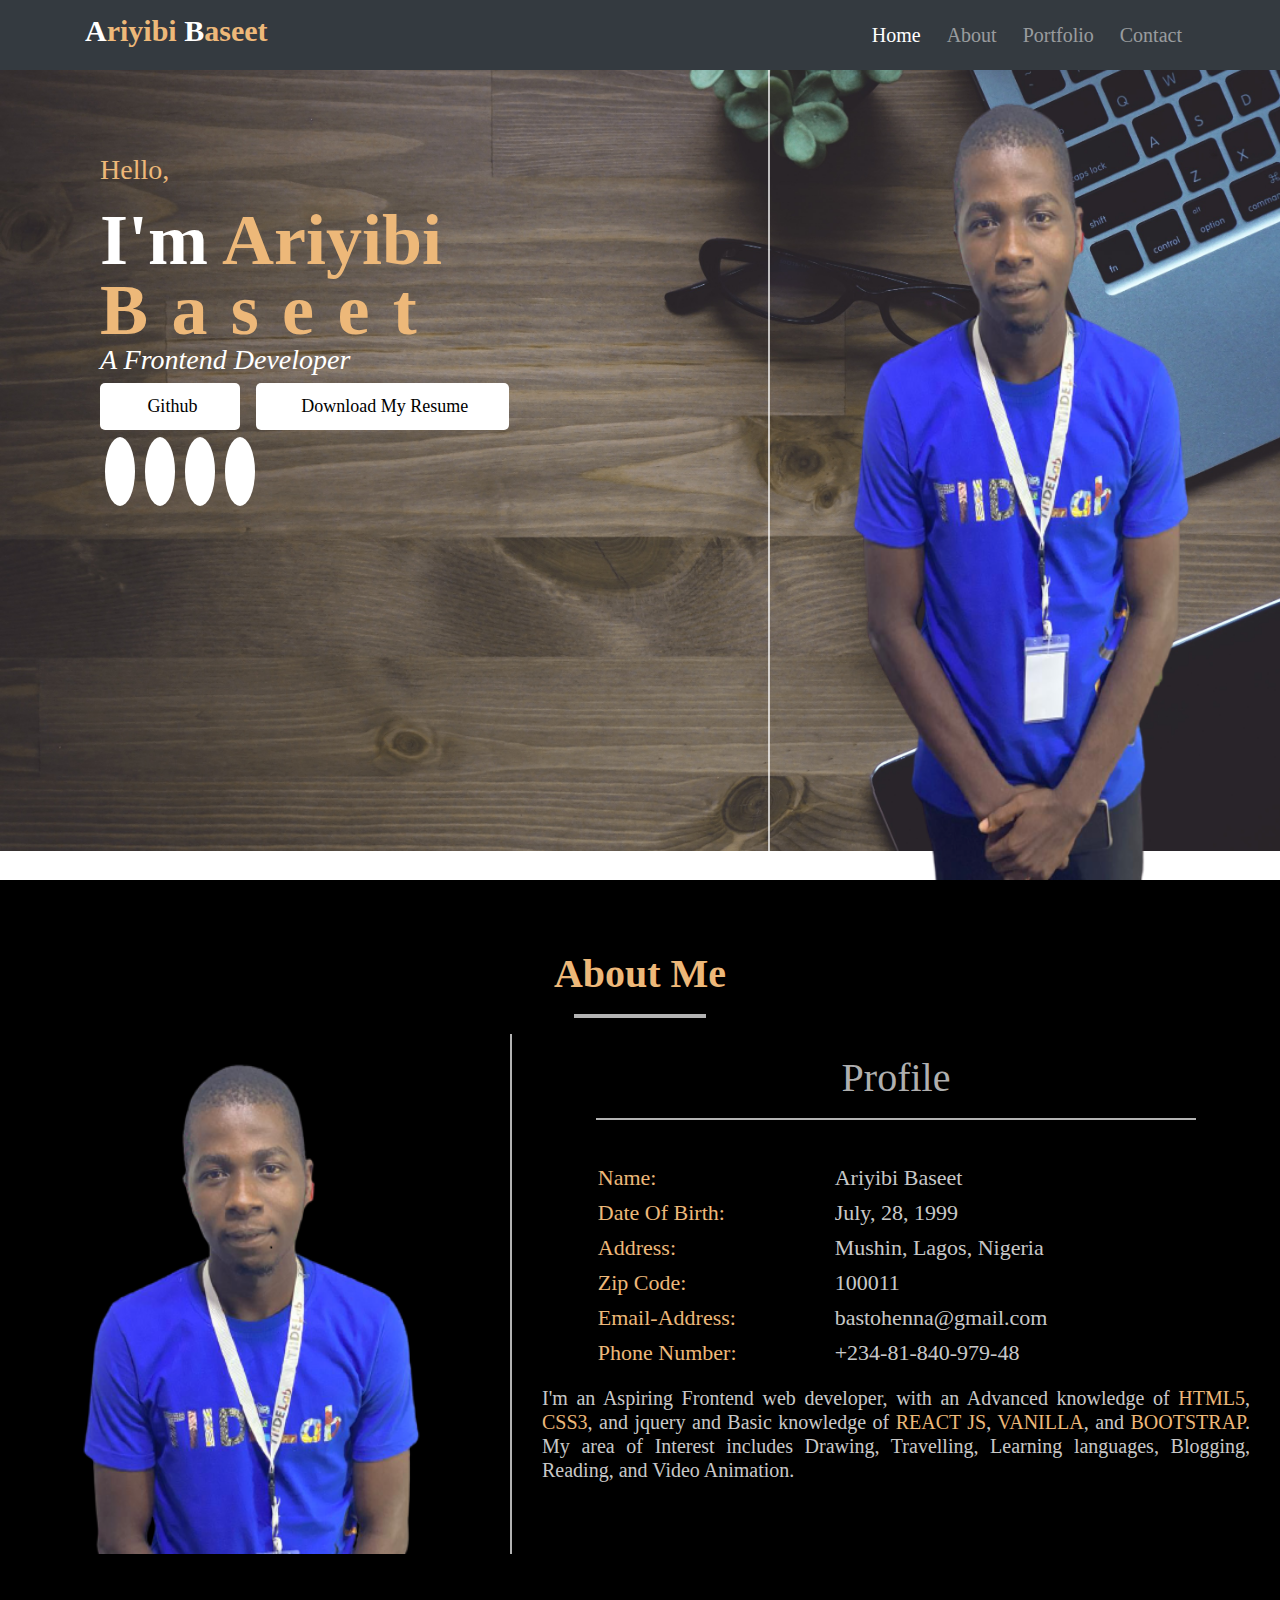
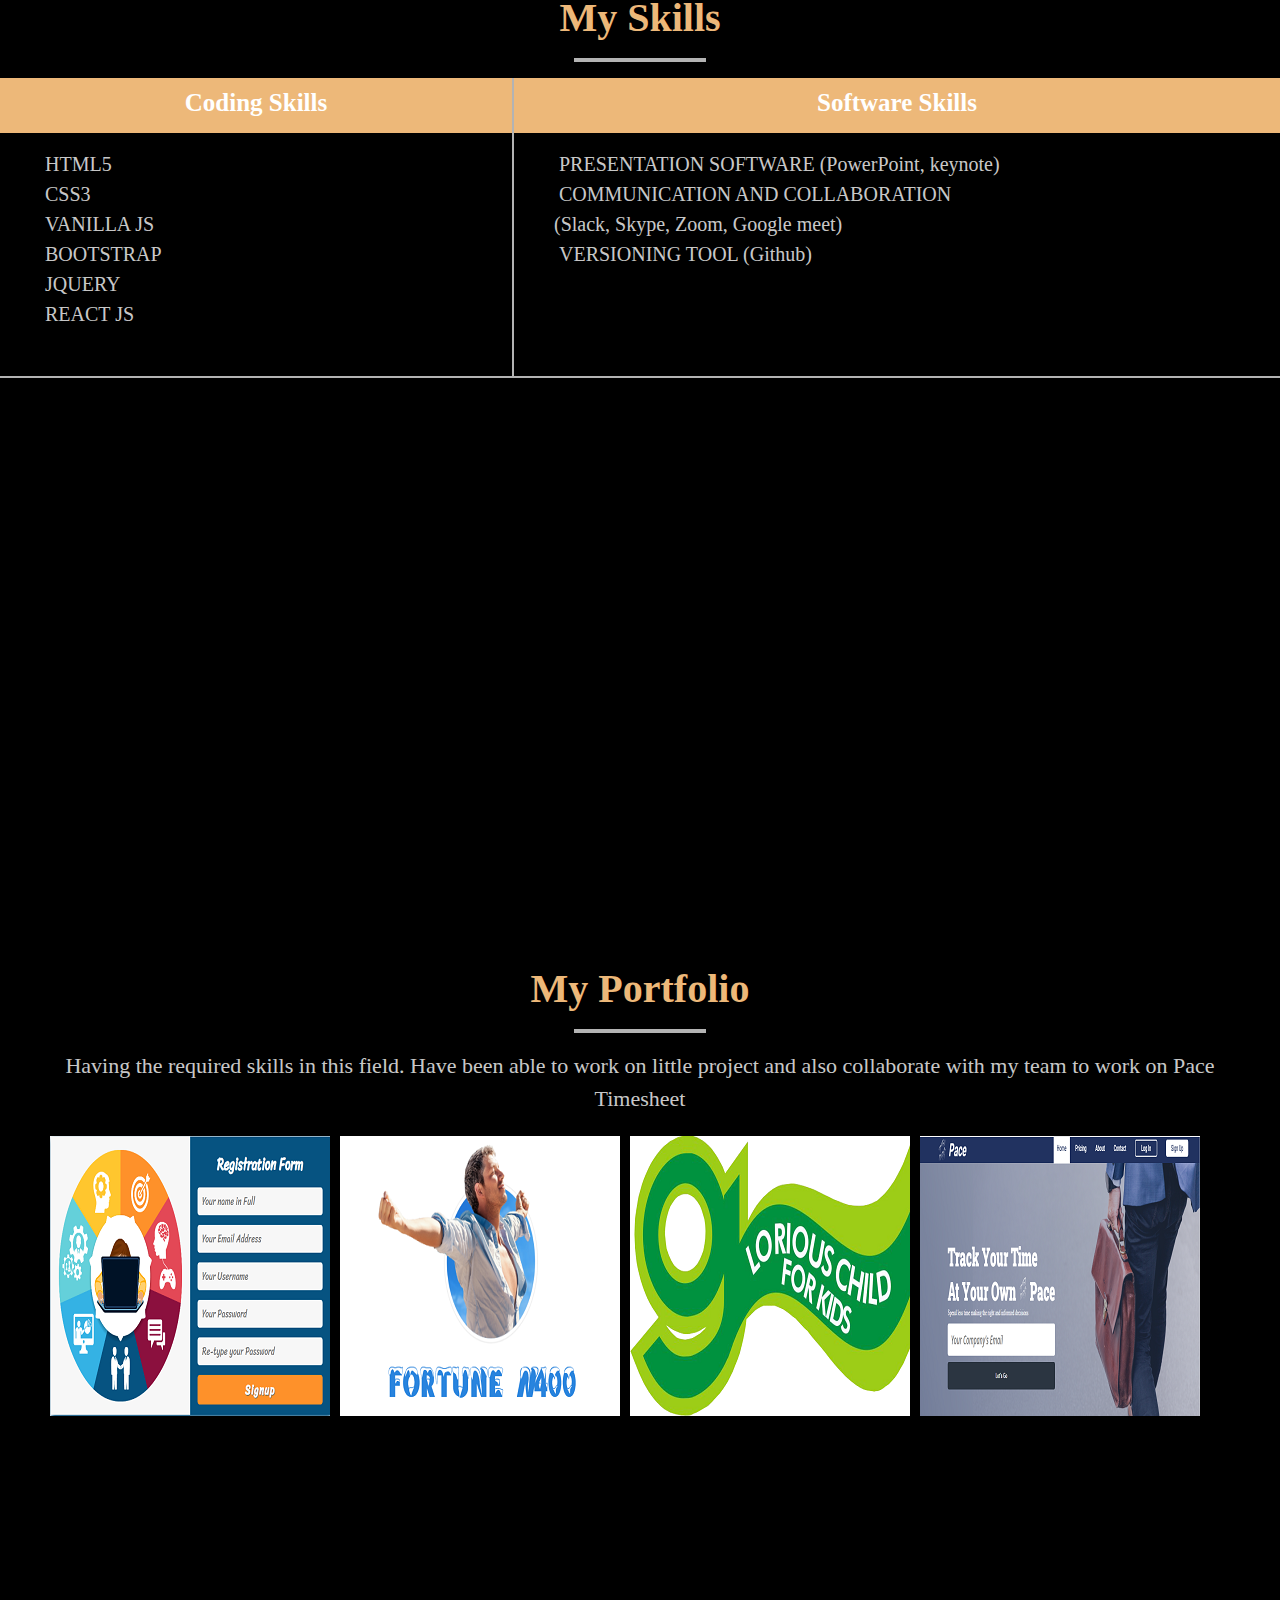
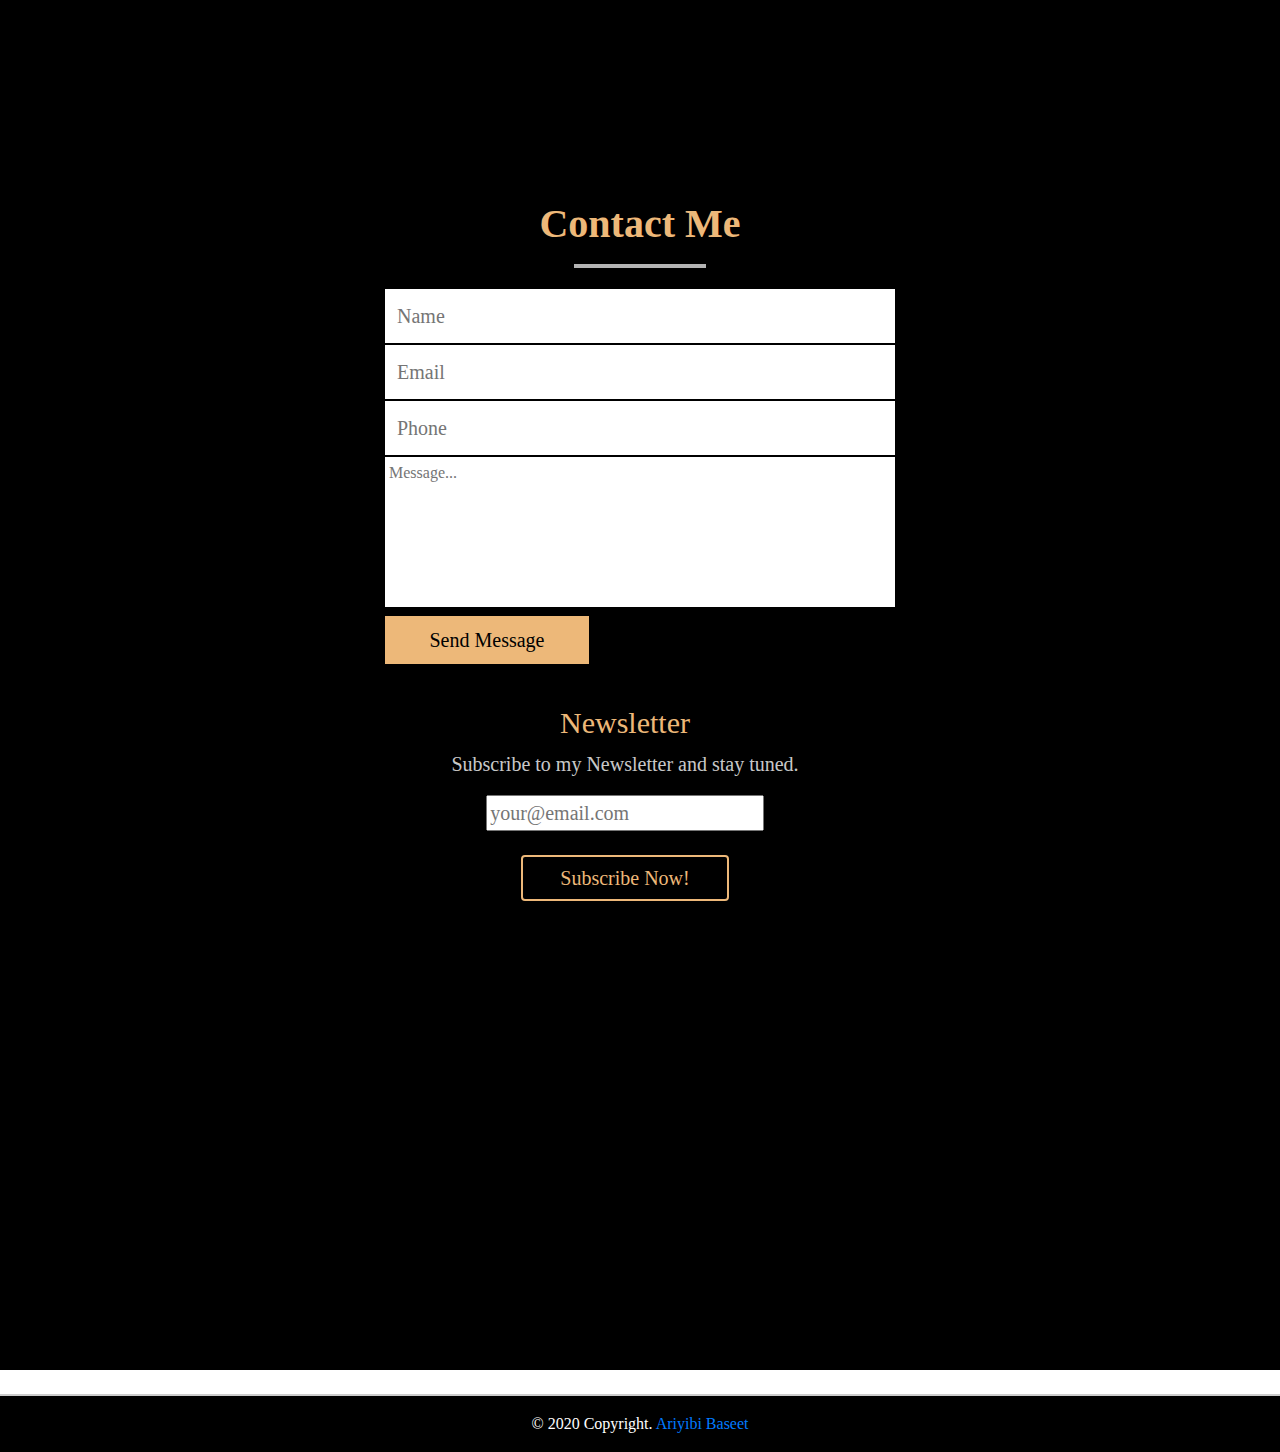
==== index.html @ fa4e3d0c "include target attribute to the anchor tag" ====
<!DOCTYPE html>
<html>
<head>
	<title></title>
<!--====================================================================================-->
<link rel="stylesheet" type="text/css" href="/Assets/css/style.css">
<!--====================================================================================-->
<link rel="stylesheet"
 href="https://stackpath.bootstrapcdn.com/bootstrap/4.5.2/css/bootstrap.min.css"
 integrity="sha384-JcKb8q3iqJ61gNV9KGb8thSsNjpSL0n8PARn9HuZOnIxN0hoP+VmmDGMN5t9UJ0Z"
 crossorigin="anonymous">
<!--====================================================================================-->
<link rel="stylesheet" href="https://pro.fontawesome.com/releases/v5.10.0/css/all.css" 
integrity="sha384-AYmEC3Yw5cVb3ZcuHtOA93w35dYTsvhLPVnYs9eStHfGJvOvKxVfELGroGkvsg+p" 
crossorigin="anonymous"/>
<!--====================================================================================-->
</head>
<body>
<!--++++++++++++++++++++++++++  Preloader +++++++++++++++++++++++++++++++++++++-->

<!--++++++++++++++++++++++++++  Preloader +++++++++++++++++++++++++++++++++++++-->


<!--++++++++++++++++++++++++++  Navbar section starts +++++++++++++++++++++++++++++++++++++-->
<!-- Navigation -->
<nav class="navbar navbar-expand-lg navbar-dark bg-dark static-top" id="navigation-bar">
	<div class="container">
	  <a class="navbar-brand" href="#landing-section">
			<!-- <img src="http://placehold.it/150x50?text=Logo" alt=""> -->
			<h1 style="font-size:30px;font-weight:bold;color:#edb879;"><span style="color:#fff;">A</span>riyibi <span style="color:#fff;">B</span>aseet</h1>
		  </a>
	  <button class="navbar-toggler" type="button" data-toggle="collapse" data-target="#navbarResponsive" aria-controls="navbarResponsive" aria-expanded="false" aria-label="Toggle navigation">
			<span class="navbar-toggler-icon"></span>
		  </button>
	  <div class="collapse navbar-collapse" id="navbarResponsive">
		<ul class="navbar-nav ml-auto">
		  <li class="nav-item active">
			<a class="nav-link" href="#landing-section">Home
				  <span class="sr-only">(current)</span>
				</a>
		  </li>
		  <li class="nav-item">
			<a class="nav-link" href="#about-section">About</a>
		  </li>
		  <li class="nav-item">
			<a class="nav-link" href="#portfolio-section">Portfolio</a>
		  </li>
		  <li class="nav-item">
			<a class="nav-link" href="#contact-section">Contact</a>
		  </li>
		</ul>
	  </div>
	</div>
  </nav>
<!--++++++++++++++++++++++++++  Navbar section ends +++++++++++++++++++++++++++++++++++++++-->

<!-------------------------------------------------------------------------------------------------->
<!--+++++++++++++++++++++++++  landing page section starts +++++++++++++++++++++++++++++++++++-->
<section id="landing-section">
<div class="intro-wrapper">
	<h1><span class="hello">Hello,</span><br><span style="color:white;">I'm</span> Ariyibi <br><span style="letter-spacing: 1.46rem;">Baseet</span> <br><span class="dev">A Frontend Developer</span></h1>
	  <div class="button-wrapper">
		  <!-- to add modal box to the hire me section -->
		  <a href="https://github.com/Bastocurrency1999/AriyibiBaseetPortfolio" target="_blank" title="My Github link"><button class="hire" href="dashboard.html"><i class="fab fa-git-alt"></i>&nbsp;Github</button></a>&nbsp;&nbsp;&nbsp;&nbsp;<a href="resume.html"><button class="resume" name="save_resume" onclick="savePdf()"><i class="fas fa-file"></i>&nbsp;Download My Resume</button></a>
	  </div>
	  <p></p>
	  <section class="social-links">
			<a href="https://twitter.com/AriyibiBaseet" title="My Twitter profile"><i class="fab fa-twitter"></i></a>
			<a href="https://ariyibi-baseet.app.slack.com/"><i class="fab fa-slack" title="My Slack channel"></i></a>
			<a href="https://www.linkedin.com/in/baseet12345/" title="My Linkedin profile"><i class="fab fa-linkedin-in"></i></a>
			<a href="https://web.facebook.com/bastocurrency" title="My Facebook profile"><i class="fab fa-facebook-f"></i></a>
	</section>
</div>
<div class="image-wrapper">
	<img src="/Assets/images/intro.png" alt="">
</div>
</section>
<!--++++++++++++++++++++++++++  landing page section Ends ++++++++++++++++++++++++++++++++++++-->

<!-------------------------------------------------------------------------------------------------->

<!-------------------------------------------------------------------------------------------------->
<!--+++++++++++++++++++++++++  About section starts +++++++++++++++++++++++++++++++++++-->
<section id="about-section">
	<div class="heading">
		<h1 title="About Me">About Me</h1><hr class="under">
	</div>
<div class="about-me-wrapper">
<div class="about-image-wrapper">
	<img src="/Assets/images/about.png" alt="">
</div>
<div class="about-me">
	<h1>Profile</h1><hr><br>
	<table>
		<tr>
			<th>Name:</th>
			<td>Ariyibi Baseet</td>
		</tr>
		<tr>
			<th>Date Of Birth:</th>
			<td>July, 28, 1999</td>
		</tr>
		<tr>
			<th>Address:</th>
			<td>Mushin, Lagos, Nigeria</td>
		</tr>
		<tr>
			<th>Zip Code:</th>
			<td>100011</td>
		</tr>
		<tr>
			<th>Email-Address:</th>
			<td>bastohenna@gmail.com</td>
		</tr>
		<tr>
			<th>Phone Number:</th>
			<td>+234-81-840-979-48</td>
		</tr>
	</table><p></p>
	<h3>I'm an Aspiring Frontend web developer, with an Advanced knowledge of <span title="HTML5">HTML5</span>,<span> CSS3</span>,
		 and jquery and Basic knowledge of <span>REACT JS</span>,<span> VANILLA</span>, and <span>BOOTSTRAP</span>. My area of Interest 
		 includes Drawing, Travelling, Learning languages, Blogging, Reading, and Video Animation.
	</h3>
</div>
</div>
<div class="my-skills">
	<h1>My Skills</h1><hr class="under">
	<div class="skills-wrapper">
		<div class="coding-skills">
			<div class="heading">
				<h1>Coding Skills</h1>
			</div>
			<p></p>
			<ul>
				<li class="coding"><i class="fas fa-check-double"></i>&nbsp;HTML5</li>
				<li class="coding"><i class="fas fa-check-double"></i>&nbsp;CSS3</li>
				<li class="coding"><i class="fas fa-check-double"></i>&nbsp;VANILLA JS</li>
				<li class="coding"><i class="fas fa-check-double"></i>&nbsp;BOOTSTRAP</li>
				<li class="coding"><i class="fas fa-check-double"></i>&nbsp;JQUERY</li>
				<li class="coding"><i class="fas fa-check-double"></i>&nbsp;REACT JS</li>
			</ul>
		</div>
		<div class="software-skills">
			<div class="heading">
				<h1>Software Skills</h1>
			</div>
			<p></p>
			<ul>
				<li class="coding"><i class="fas fa-check-double"></i>&nbsp;PRESENTATION SOFTWARE (PowerPoint, keynote)</li>
				<li class="coding"><i class="fas fa-check-double"></i>&nbsp;COMMUNICATION AND COLLABORATION <br>(Slack, Skype, Zoom, Google meet)</li>
				<li class="coding"><i class="fas fa-check-double"></i>&nbsp;VERSIONING TOOL (Github)</li>
			</ul>
		</div>
	</div>
</div>
</section>
<!--++++++++++++++++++++++++++  About section Ends ++++++++++++++++++++++++++++++++++++-->


<!-------------------------------------------------------------------------------------------------->
<!--+++++++++++++++++++++++++  Portfolio section starts +++++++++++++++++++++++++++++++++++-->
<section id="portfolio-section">
	<h1>My Portfolio</h1><hr class="under">
	<p>Having the required skills in this field. Have been able to work on little project and also collaborate with
		my team to work on Pace Timesheet
	</p>
	<div class="row">
	  <div class="box" id="one">
		<div class="overlay-2">
		  <div class="title">
			<h2>Tiidelab Form</h2>
			<a href="https://github.com/graceEjegwa/ContactForm"><i class="fab fa-github"></i></a>
		  </div>
		</div>
	  </div>
	  <div class="box" id="two">
		<div class="overlay-2">
		  <div class="title">
			<h2>Fortune N400</h2>
			<a href="https://github.com/Bastocurrency1999/Fortune400"><i class="fab fa-github"></i></a>
		  </div>
		</div>
	  </div>
	  <div class="box" id="three">
		<div class="overlay-2">
		  <div class="title">
			<h2>Glorious Child</h2>
			<a href="https://github.com/Bastocurrency1999/GloriousChild"><i class="fab fa-github"></i></a>
		  </div>
		</div>
	  </div>
	  <div class="box" id="four">
		<div class="overlay-2">
		  <div class="title">
			<h2>Pace Timesheet</h2>
			<a href="https://github.com/nazeeeh/Employee-time-sheet"><i class="fab fa-github"></i></a>
		  </div>
		</div>
	  </div>
	</div>
</section>
<!--+++++++++++++++++++++++++  Portfolio section Ends +++++++++++++++++++++++++++++++++++-->
<!-------------------------------------------------------------------------------------------------->

<!-- testimonies starts -->
<!-- -->
<!-- Ends -->
<!-------------------------------------------------------------------------------------------------->
<!--+++++++++++++++++++++++++  Contact section starts +++++++++++++++++++++++++++++++++++-->
<section id="contact-section">
		<h1>Contact Me</h1><hr class="under">
		<table>
			<tr>
				<td><input type="text" name="" id="" placeholder="Name"></td>
			</tr>
			<tr>
				<td><input type="email" name="" id="" placeholder="Email"></td>
			</tr>
		    <tr>
				<td><input type="text" name="" id="" placeholder="Phone"></td>
			</tr>
		    <tr>
				<td><textarea name="" id="" placeholder="Message..."></textarea></td>
			</tr>
		    <tr>
				<td><button>Send Message <i class="fab fa-telegram-plane"></i></button></td>
			</tr>
		</table>
<!-- News letter starts -->
<div class="container" style="margin-top:40px;">
	<div class="row">
        <div class="span12">
    		<div class="thumbnail center well well-small text-center">
                <h2>Newsletter</h2>
                
                <p>Subscribe to my Newsletter and stay tuned.</p>
                
                <form action="" method="post">
                    <div class="input-prepend"><span class="add-on"><i class="icon-envelope"></i></span>
                        <input type="text" id="" name="" placeholder="your@email.com">
                    </div>
                    <br />
                    <button class="btn btn-large"/>Subscribe Now!</button>
              </form>
            </div>    
        </div>
	</div>
</div>
<!-- Ends -->
</section>
<!--+++++++++++++++++++++++++  Contact section Ends +++++++++++++++++++++++++++++++++++-->



<!-------------------------------------------------------------------------------------------------->
<!--+++++++++++++++++++++++++  Footer section starts +++++++++++++++++++++++++++++++++++-->
<!-- Footer -->
<footer class="page-footer font-small special-color-dark pt-4"> 
	<!-- Copyright -->
	<div class="footer-copyright text-center py-3">© 2020 Copyright.
	  <a href="mailto:bastohenna@gmail.com">Ariyibi Baseet</a>
	</div>
	<!-- Copyright -->
  
  </footer>
  <!-- Footer -->
<!--+++++++++++++++++++++++++  Footer section Ends +++++++++++++++++++++++++++++++++++-->
<!--=============================================================================================-->
<!--+++++++++++++++++++++++++++++++++++++++ Bootstrap js cdn ++++++++++++++++++++++++++++++-->
<script src="https://code.jquery.com/jquery-3.5.1.slim.min.js" 
integrity="sha384-DfXdz2htPH0lsSSs5nCTpuj/zy4C+OGpamoFVy38MVBnE+IbbVYUew+OrCXaRkfj" 
crossorigin="anonymous"></script>
<script src="https://cdn.jsdelivr.net/npm/popper.js@1.16.1/dist/umd/popper.min.js"
 integrity="sha384-9/reFTGAW83EW2RDu2S0VKaIzap3H66lZH81PoYlFhbGU+6BZp6G7niu735Sk7lN"
  crossorigin="anonymous"></script>
<script src="https://stackpath.bootstrapcdn.com/bootstrap/4.5.2/js/bootstrap.min.js"
 integrity="sha384-B4gt1jrGC7Jh4AgTPSdUtOBvfO8shuf57BaghqFfPlYxofvL8/KUEfYiJOMMV+rV"
  crossorigin="anonymous"></script>
  <script src="https://ajax.googleapis.com/ajax/libs/jquery/3.3.1/jquery.min.js"></script>
  <script src="/Assets/js/smooth-scroll.js"></script>
  <script src="/Assets/js/download_myResume.js"></script>
<!--=============================================================================================-->
</body>
</html>
---- Assets/css/style.css ----
html{
    scroll-behavior:smooth;
}
body{
	margin:0;
	padding:0;
	background-image:url('../images/backgroundImg.jpg');
	/* background-image:url('../images/coffee-2425303.jpg'); */
	background-size:contain;
	background-repeat:no-repeat;
}
*{
	font-family:poppins;
	box-sizing:border-box;
}

/* styling for navbar starts */
#navigation-bar{
	position:sticky;
	top:0%;
}
a.nav-link{
	font-size:20px;
	margin:0px 5px;
}
/* Ends */

/* styling for the landing section starts */
#landing-section{
	width:100%;
	height:90vh;
	background:transparent;
	display:flex;
}
#landing-section .intro-wrapper{
	padding-top:50px;
	padding-left:100px;
	border:hidden;
	width:60%;
}
#landing-section .intro-wrapper h1{
	color:#edb879;
	font-weight:bold;
	font-size:4.5rem;
	line-height:70px;
}
#landing-section .intro-wrapper h1 .hello{
	color:#edb879;
	font-size:28px;
	font-weight:300;
}
#landing-section .intro-wrapper h1 .dev{
	color:#edb879;
	font-size:28px;
	font-style:italic;
	font-weight:300;
	line-height:30px;
	display:block;
	color:white;
}
#landing-section .intro-wrapper .button-wrapper{
	width:70%;
	border:hidden;
}
#landing-section .intro-wrapper .button-wrapper button.hire{
	width:30%;
	font-size:18px;
	padding:10px;
	border:none;
	border-radius:5px;
	/* background:#edb879; */
	background:#fff;
	/* color:#edb879; */
}
#landing-section .intro-wrapper .button-wrapper button.resume{
	width:54%;
	font-size:18px;
	padding:10px;
	border:none;
	border-radius:5px;
	/* background:#edb879; */
	background:#fff;
	/* color:#edb879; */
}
#landing-section .intro-wrapper .button-wrapper button:hover{
	background:darkblue;
	color:#fff;
	transition:600ms ease;
}
#landing-section .image-wrapper{
	border:hidden;
	border-left:2px solid rgba(255, 255, 255, .7);
	width:40%;
	/* padding:40px; */
}
section.social-links{
	border:hidden;
	width:400px;
	height:70px;
	display:flex;
}
/* section.social-links .icon {
	border:2px solid black;
	width:70px;
	margin:10px;
} */
section.social-links a i{
	font-size:35px;
	text-align:center;
	border:hidden;
	padding:15px;
	margin:5px;
	border-radius:50%;
	color:darkblue;
	background:#fff;
}
section.social-links a i:hover{
	background:darkblue;
	color:white;
	transition:600ms ease-in;
}
#landing-section .image-wrapper img{
	width:100%;
	height:100%;
}
/* Ends */

/* styling for the about section starts */
#about-section{
	width:100%;
	height:180vh;
	background:black;
	padding-top:70px;
}
#about-section>.heading h1{
	color:#edb879;
	text-align:center;
	font-weight:bold;
}
hr.under{
	border:2px solid rgba(255, 255, 255, .7);
	width:10%;
}
#about-section .about-me-wrapper{
	width:100%;
	display:flex;
}
#about-section .about-me-wrapper .about-image-wrapper{
	border:hidden;
	border-right:2px solid rgba(255, 255, 255, .7);
	width:40%;
	height:520px;
}
#about-section .about-me-wrapper .about-image-wrapper img{
	width:100%;
	height:100%;
}
#about-section .about-me-wrapper .about-me{
	border:hidden;
	width:60%;
	padding:20px 10px;
}
#about-section .about-me-wrapper .about-me h1{
	color:rgba(255, 255, 255, .7);
	text-align:center;
}
#about-section .about-me-wrapper .about-me hr{
	border:1px solid rgba(255, 255, 255, .7);
	width:80%;
}
#about-section .about-me-wrapper .about-me table{
	width:80%;
	border:hidden;
	margin:auto;
}
#about-section .about-me-wrapper .about-me table th{
	font-size:22px;
	/* color:rgba(255, 255, 255,.8); */
	color:#edb879;
	font-weight:510;
}
#about-section .about-me-wrapper .about-me table td{
	font-size:22px;
	color:rgba(255, 255, 255,.8);
}
#about-section .about-me-wrapper .about-me h3{
	font-size:20px;
	text-align:justify;
	border:hidden;
	padding:0px 20px;
	color:rgba(255, 255, 255,.8);
}
#about-section .about-me-wrapper .about-me h3 span{
	color:#edb879;
}
#about-section .my-skills{
	padding-top:40px;
}
#about-section .my-skills h1{
	color:#edb879;
	text-align:center;
	font-weight:bold;
}
#about-section .my-skills .skills-wrapper{
	border:hidden;
	display:flex;
	width:100%;
	height:300px;
}
#about-section .my-skills .skills-wrapper .coding-skills{
	border:hidden;
	width:40%;
	border-bottom:2px solid rgba(255, 255, 255, .7);
}
#about-section .my-skills .skills-wrapper .software-skills{
	border:hidden;
	border-left:2px solid rgba(255, 255, 255, .7);
	border-bottom:2px solid rgba(255, 255, 255, .7);
	width:60%;
}
#about-section .my-skills .skills-wrapper .heading{
	border:hidden;
	padding-top:10px;
	padding-bottom:7px;
	background:#edb879;
}
#about-section .my-skills .skills-wrapper .heading h1{
	color:#fff;
	font-size:25px;
}
#about-section .my-skills .skills-wrapper ul li{
	list-style-type:none;
	color:rgba(255, 255, 255,.8);
	font-size:20px;
}
#about-section .my-skills .skills-wrapper ul li i {
	color:#edb879;
}
/* Ends */


/* styling for portfolio stars */
#portfolio-section{
	width:100%;
	height:100vh;
	background:black;
	padding-top:65px;
}
#portfolio-section h1{
	color:#edb879;
	text-align:center;
	font-weight:bold;
}
#portfolio-section p{
	color:rgba(255, 255, 255,.8);
	text-align:center;
	font-size:22px;
	display:block;
	padding:0px 20px;
}
.row {
	width:100%;
	/* margin: 0 auto; */
	padding:0;
	display:flex;
	justify-content:center;
	/* flex-wrap: wrap; */
  }
  #one{
	  background-image:url('../images/TIIDELabLogo.PNG');
	  background-size:cover;
  }
  #two{
	  background-image:url('../images/fortune.PNG');
	  background-size:contain;
	  background-repeat:no-repeat;
  }
  #three{
	background-image:url('../images/glorious.png');
	background-size:cover;
}  
#four{
	background-image:url('../images/pace.png');
	background-size:cover;
}  
  .box {
	background-color: #00BCD4;
	width:280px;
	height:280px;
	overflow: hidden;
	margin:5px;
  }
.box .overlay-2 {
	width: 100%;
	height: 100%;
	background-color: #edb879;
	display: flex;
	justify-content: center;
	align-items: center;
	margin-left:300px;
	transition: margin-left 1s ease;
  }
  .box .overlay-2 .title h2{
	font-size:25px;
	color:#fff;
	text-shadow:2px 2px 2px #000;
  }
  .box .overlay-2 .title a{
	text-align:center;
	text-decoration:none;
}
  .box .overlay-2 .title a i{
	  font-size:40px;
	  text-align:center;
	  display:block;
	  margin:auto;
	  color:blue;
}
.box .overlay-2 .title a i:hover{
	color:black;
	transition:500ms ease-in-out;
}
  
  .box:hover .overlay-2 {
	 margin-left: 0%;
  }
/* Ends */

/* styling for testimonies starts */
/* testimonies section start */

/* Ends */


/* styling for contact section starts */
#contact-section{
	width:100%;
	height:130vh;
	background:black;
}
#contact-section h1{
	color:#edb879;
	text-align:center;
	font-weight:bold;
}
#contact-section table{
	border:hidden;
	width:40%;
	margin:20px auto;
}
#contact-section table input{
	width:100%;
	font-size:20px;
	padding:10px;
	outline:none;
	border:2px solid white;
}
#contact-section table input:focus{
	background:transparent;
	color:#edb879;
	border:2px solid #edb879;
	transition:800ms ease-in-out;
}
#contact-section table textarea{
	width:100%;
	height:150px;
	border:2px solid white;
	outline:none;
	resize:none;
}
#contact-section table textarea:focus{
	background:transparent;
	color:#edb879;
	border:2px solid #edb879;
	transition:800ms ease-in-out;
}
#contact-section table button{
	width:40%;
	font-size:20px;
	padding:7px;
	border:2px solid #edb879;
	background:#edb879;
}
#contact-section table button:hover{
	border:2px solid #edb879;
	color:#edb879;
	background:black;
	transition:600ms ease-in-out;
}
/* Newsletter starts */
.thumbnail h2{
	color:#edb879;
	font-size:30px;
}
.thumbnail p{
	color:rgba(255, 255, 255,.8);
	font-size:20px;
}
.thumbnail input{
	width:80%;
	font-size:20px;
	outline:none;
}
.thumbnail input:focus{
	background:transparent;
	color:#edb879;
	border:2px solid #edb879;
	transition:800ms ease-in-out;
}
.thumbnail button{
	width:60%;
	color:#edb879;
	border:2px solid white;
	background:transparent;
	border: 2px solid #edb879;
	font-size:20px;
}
.thumbnail button:hover{
	background:rgba(255, 255, 255,.2);
	color:#edb879;
	transition:800ms ease-in-out;
}
/* Ends */

/* Footer section start */
.footer-copyright{
	border-top:2px solid rgba(255, 255, 255,.8);
	background:black;
	color:white;
}
/* Ends */
/* Ends */
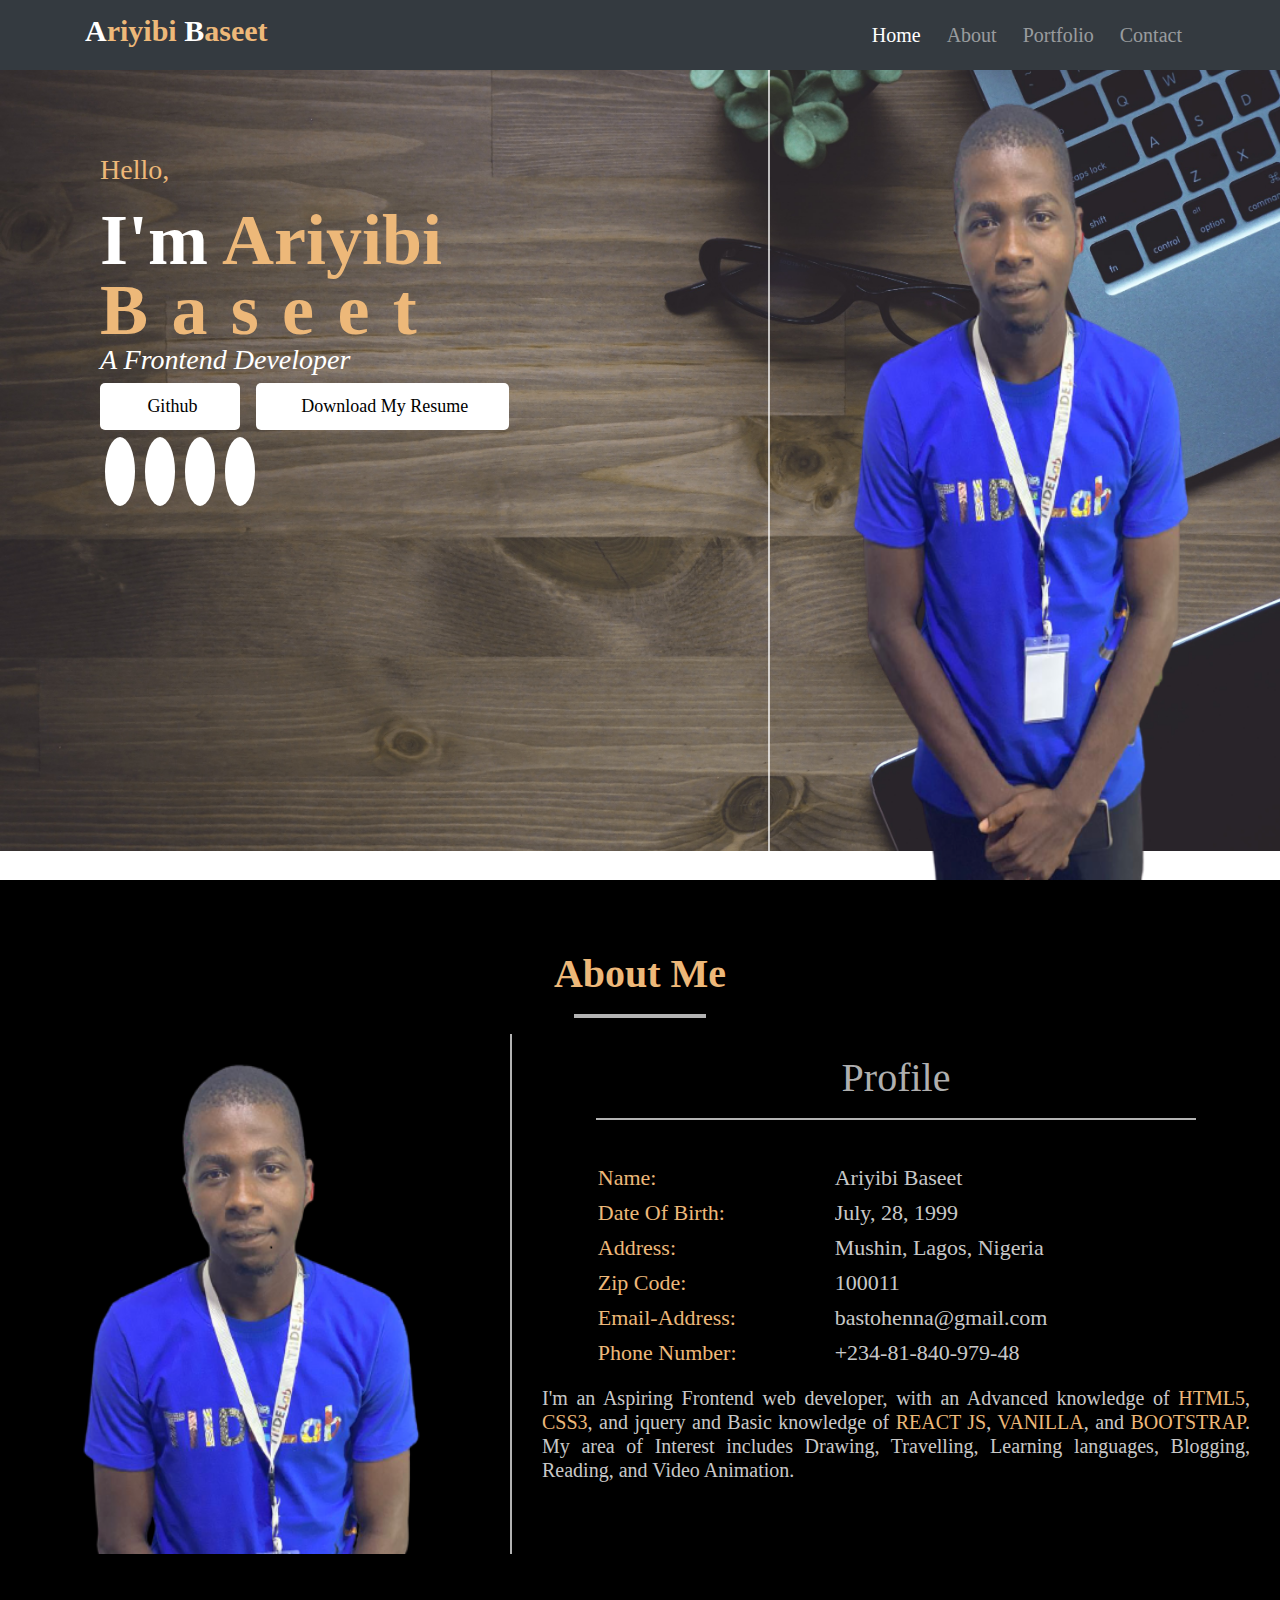
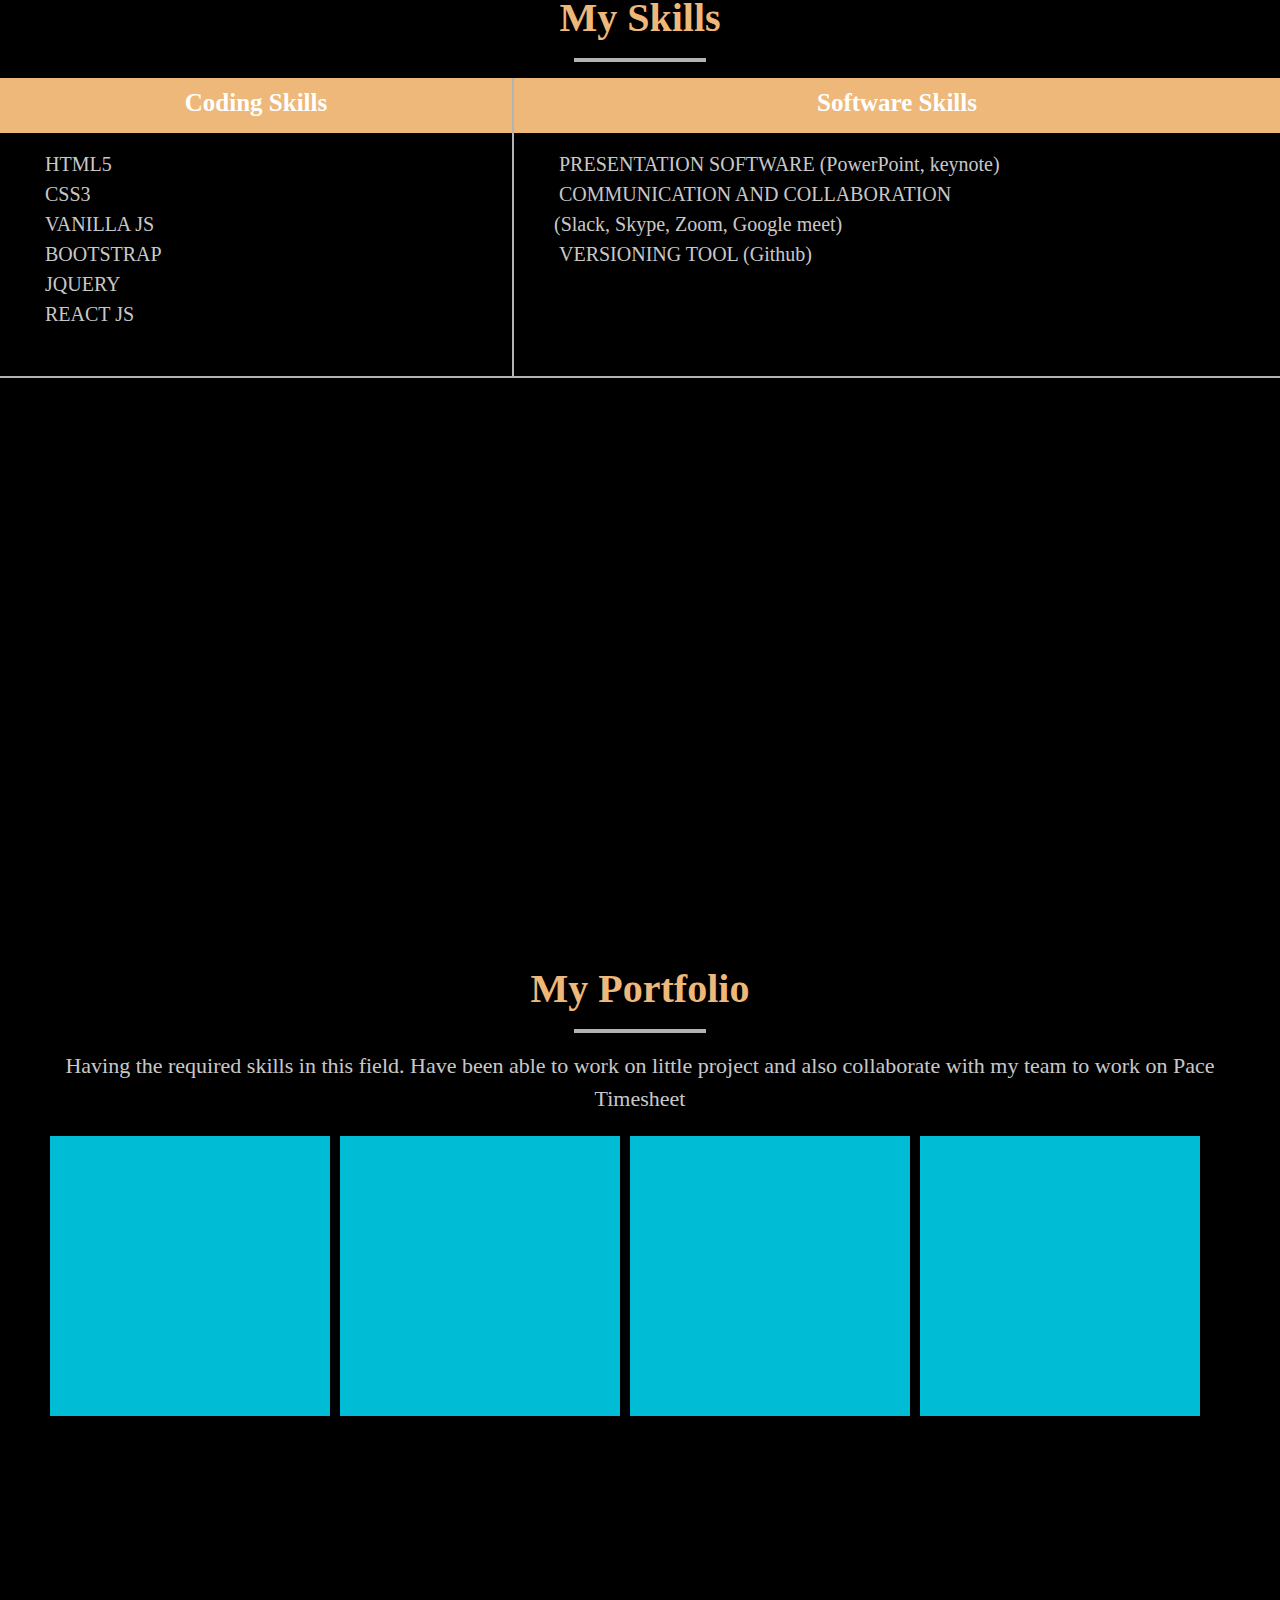
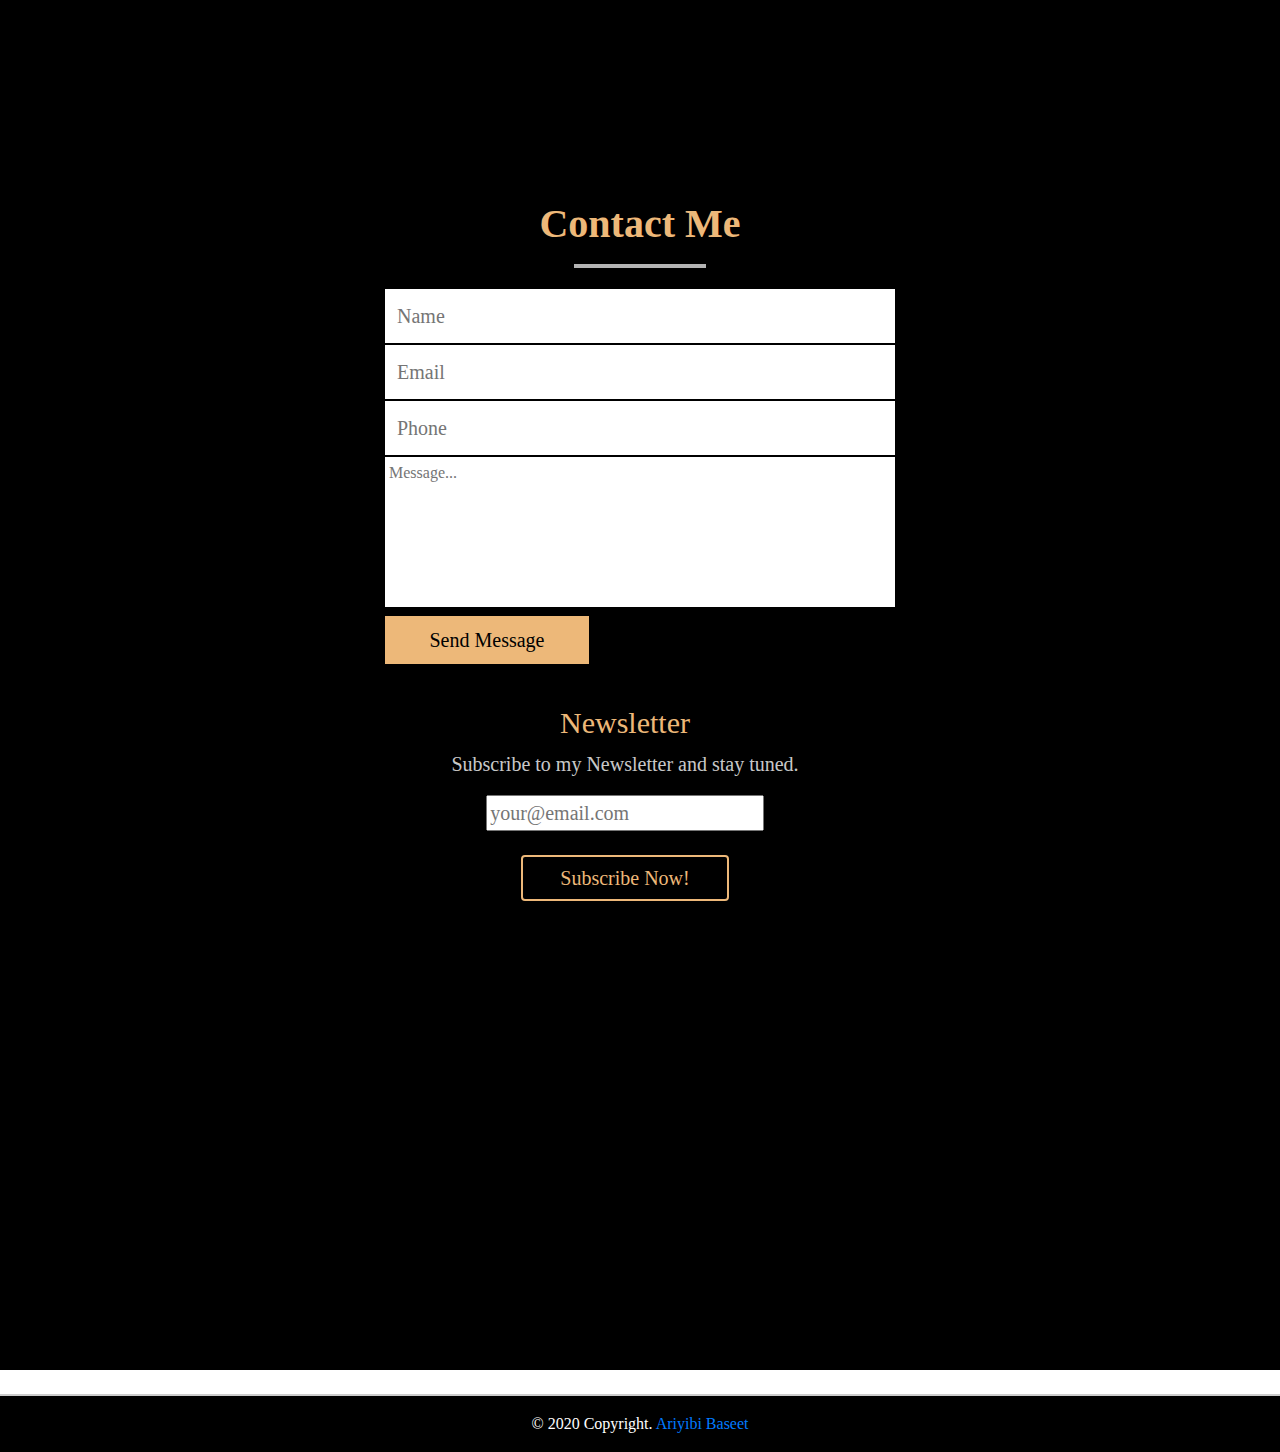
==== commit e9137f30: "change reference of image of the about section" ====
--- a/index.html
+++ b/index.html
@@ -72,7 +72,7 @@
 	</section>
 </div>
 <div class="image-wrapper">
-	<img src="/Assets/images/intro.png" alt="">
+	<img src="/Assets/images/about-bg/intro.png" alt="">
 </div>
 </section>
 <!--++++++++++++++++++++++++++  landing page section Ends ++++++++++++++++++++++++++++++++++++-->
@@ -87,7 +87,7 @@
 	</div>
 <div class="about-me-wrapper">
 <div class="about-image-wrapper">
-	<img src="/Assets/images/about.png" alt="">
+	<img src="/Assets/images/about-bg/about.png" alt="">
 </div>
 <div class="about-me">
 	<h1>Profile</h1><hr><br>
--- a/Assets/css/style.css
+++ b/Assets/css/style.css
@@ -4,7 +4,7 @@
 body{
 	margin:0;
 	padding:0;
-	background-image:url('../images/backgroundImg.jpg');
+	background-image:url('../images/bg/backgroundImg.jpg');
 	/* background-image:url('../images/coffee-2425303.jpg'); */
 	background-size:contain;
 	background-repeat:no-repeat;
@@ -68,9 +68,8 @@
 	padding:10px;
 	border:none;
 	border-radius:5px;
-	/* background:#edb879; */
 	background:#fff;
-	/* color:#edb879; */
+	outline:none;
 }
 #landing-section .intro-wrapper .button-wrapper button.resume{
 	width:54%;
@@ -78,9 +77,8 @@
 	padding:10px;
 	border:none;
 	border-radius:5px;
-	/* background:#edb879; */
+	outline:none;
 	background:#fff;
-	/* color:#edb879; */
 }
 #landing-section .intro-wrapper .button-wrapper button:hover{
 	background:darkblue;
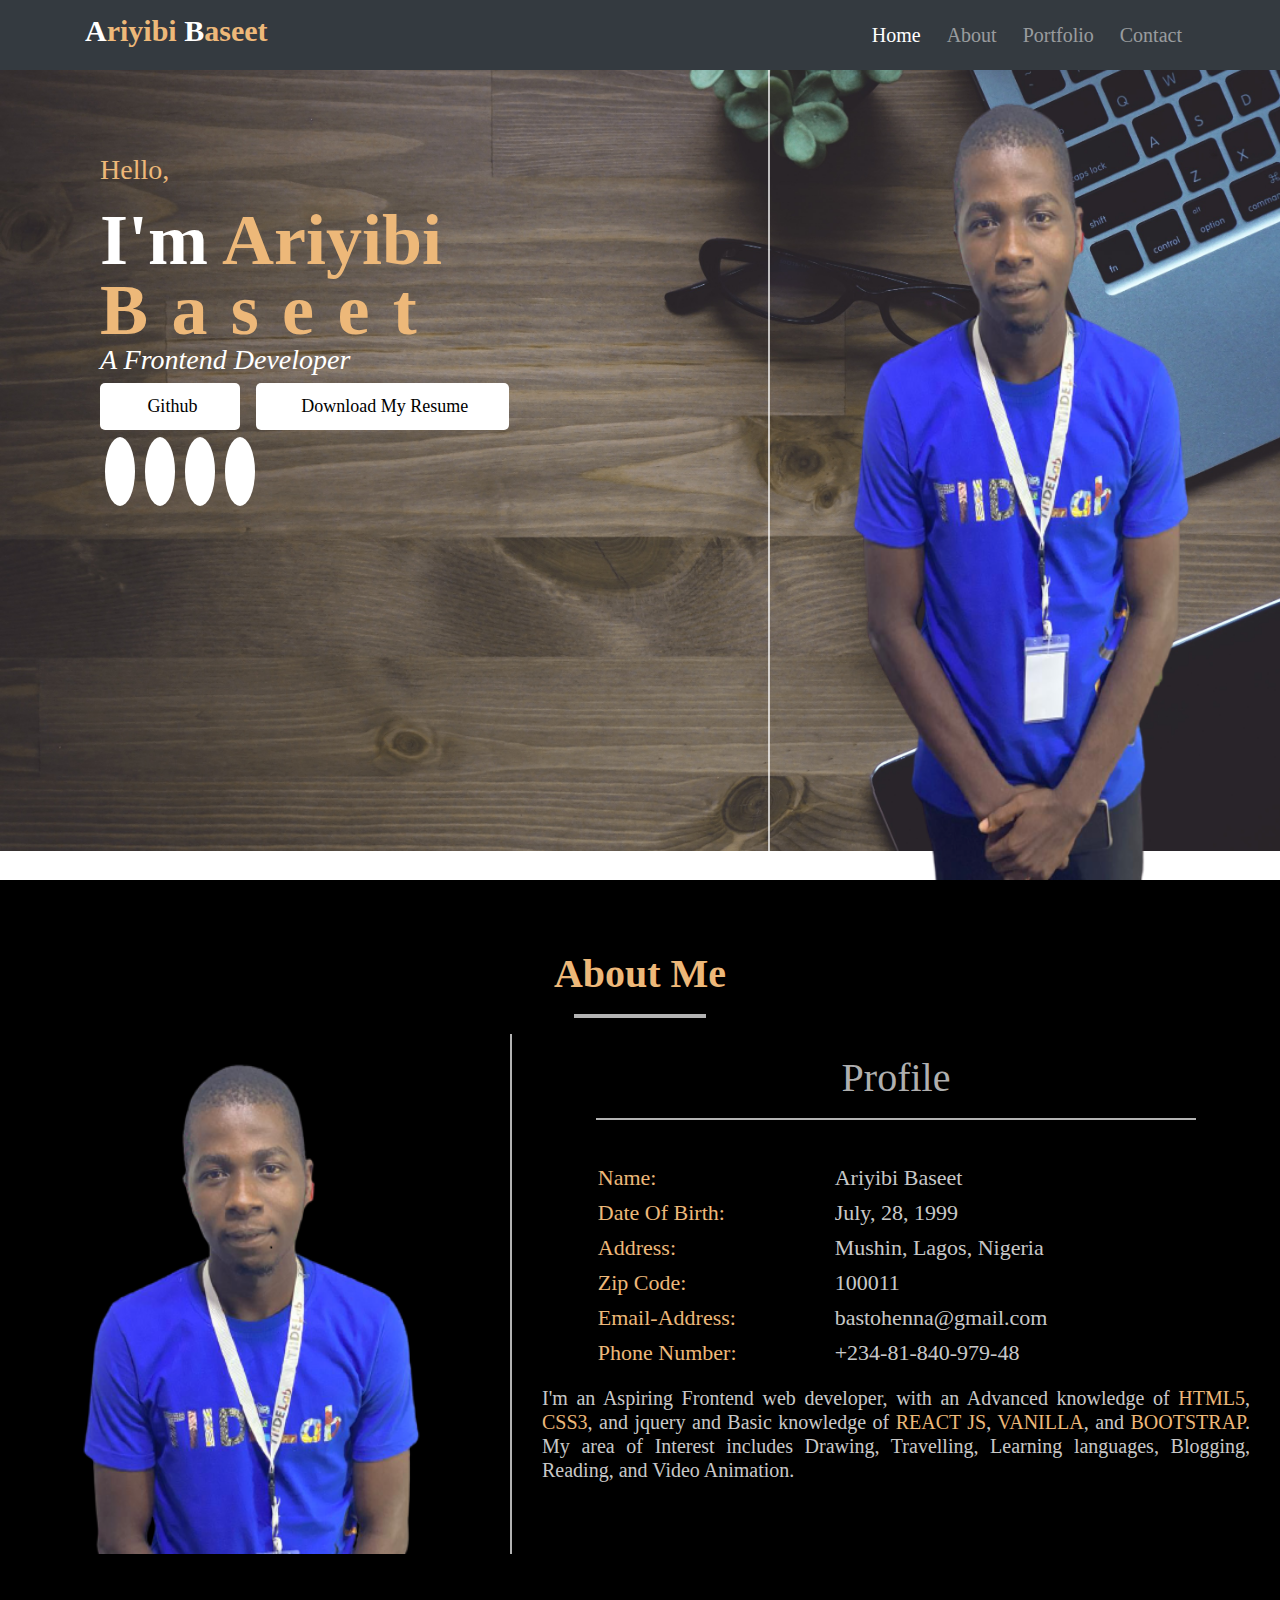
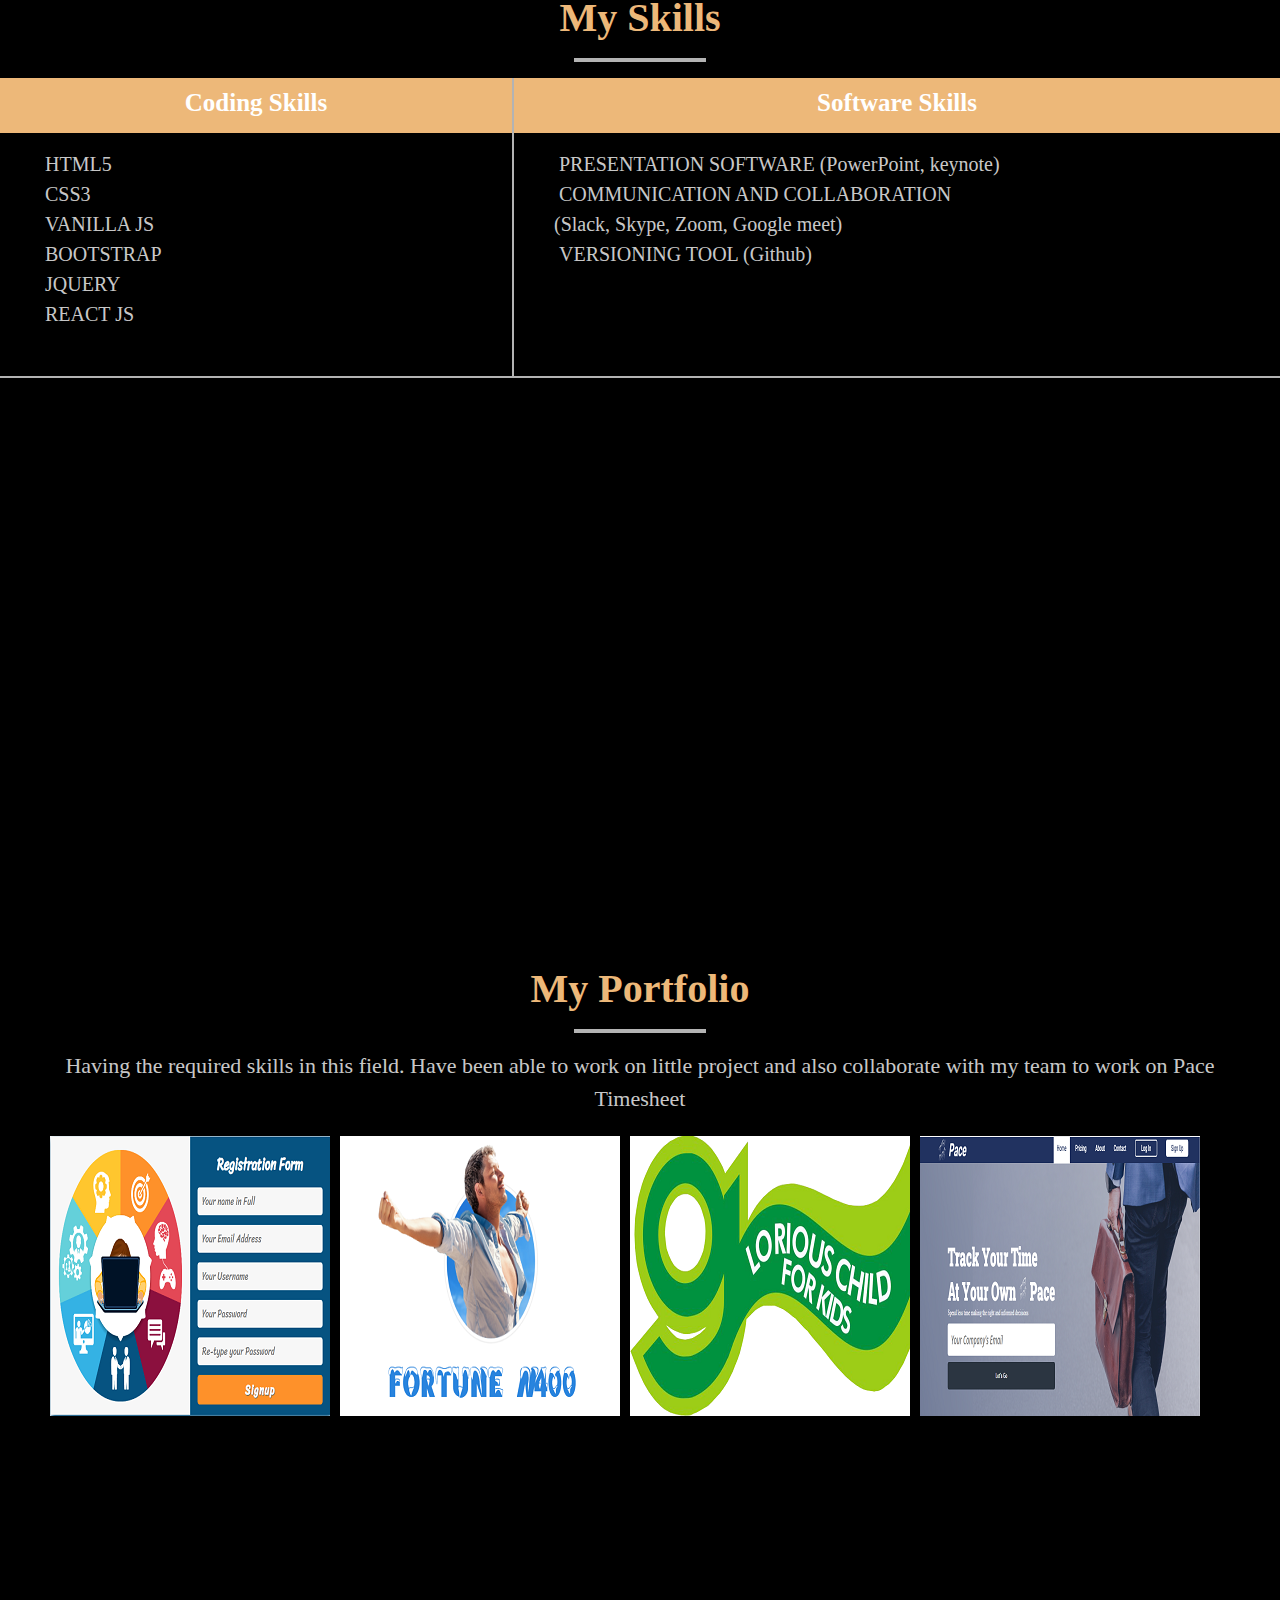
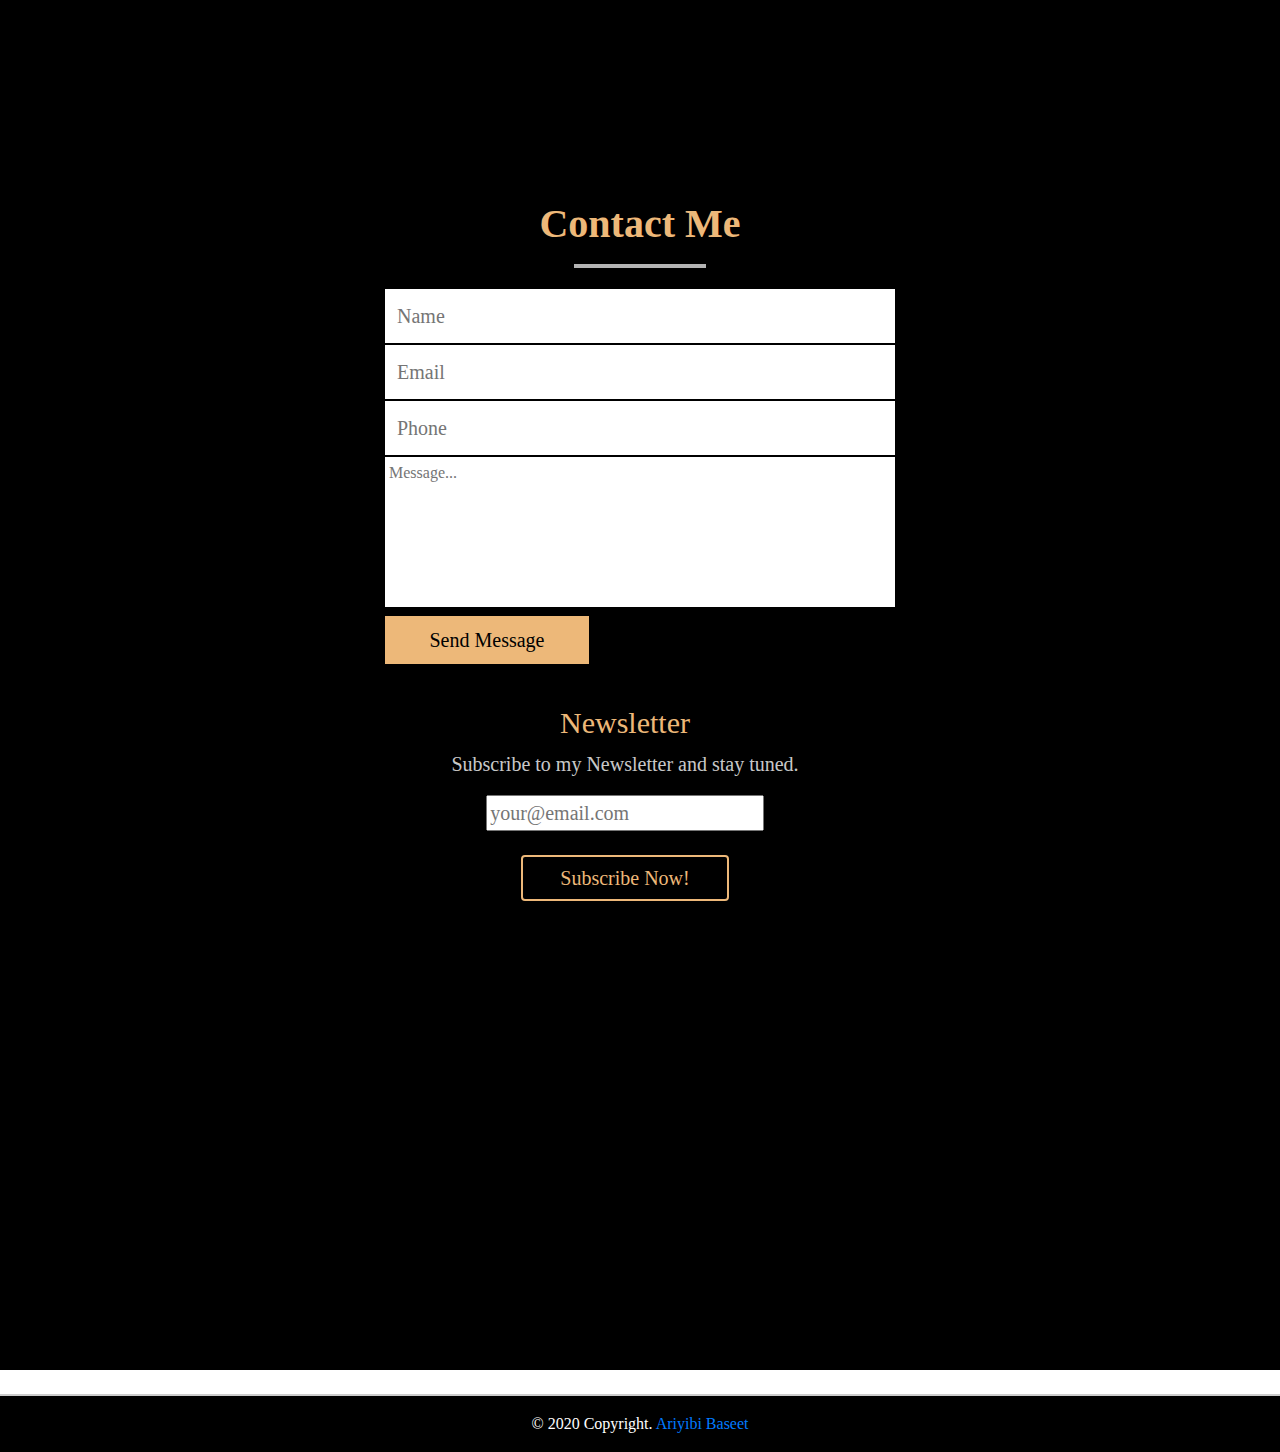
==== commit 0e065751: "add an icon to the title bar" ====
--- a/index.html
+++ b/index.html
@@ -1,7 +1,7 @@
 <!DOCTYPE html>
 <html>
 <head>
-	<title></title>
+	<title>My Portfolio</title>
 <!--====================================================================================-->
 <link rel="stylesheet" type="text/css" href="/Assets/css/style.css">
 <!--====================================================================================-->
@@ -14,6 +14,7 @@
 integrity="sha384-AYmEC3Yw5cVb3ZcuHtOA93w35dYTsvhLPVnYs9eStHfGJvOvKxVfELGroGkvsg+p" 
 crossorigin="anonymous"/>
 <!--====================================================================================-->
+<link rel="icon" type="icon/image" href="/Assets/images/logo/logo.png">
 </head>
 <body>
 <!--++++++++++++++++++++++++++  Preloader +++++++++++++++++++++++++++++++++++++-->
--- a/Assets/css/style.css
+++ b/Assets/css/style.css
@@ -265,20 +265,20 @@
 	/* flex-wrap: wrap; */
   }
   #one{
-	  background-image:url('../images/TIIDELabLogo.PNG');
+	  background-image:url('../images/portfolio/TIIDELabLogo.PNG');
 	  background-size:cover;
   }
   #two{
-	  background-image:url('../images/fortune.PNG');
+	  background-image:url('../images/portfolio/fortune.PNG');
 	  background-size:contain;
 	  background-repeat:no-repeat;
   }
   #three{
-	background-image:url('../images/glorious.png');
+	background-image:url('../images/portfolio/glorious.png');
 	background-size:cover;
 }  
 #four{
-	background-image:url('../images/pace.png');
+	background-image:url('../images/portfolio/pace.png');
 	background-size:cover;
 }  
   .box {
